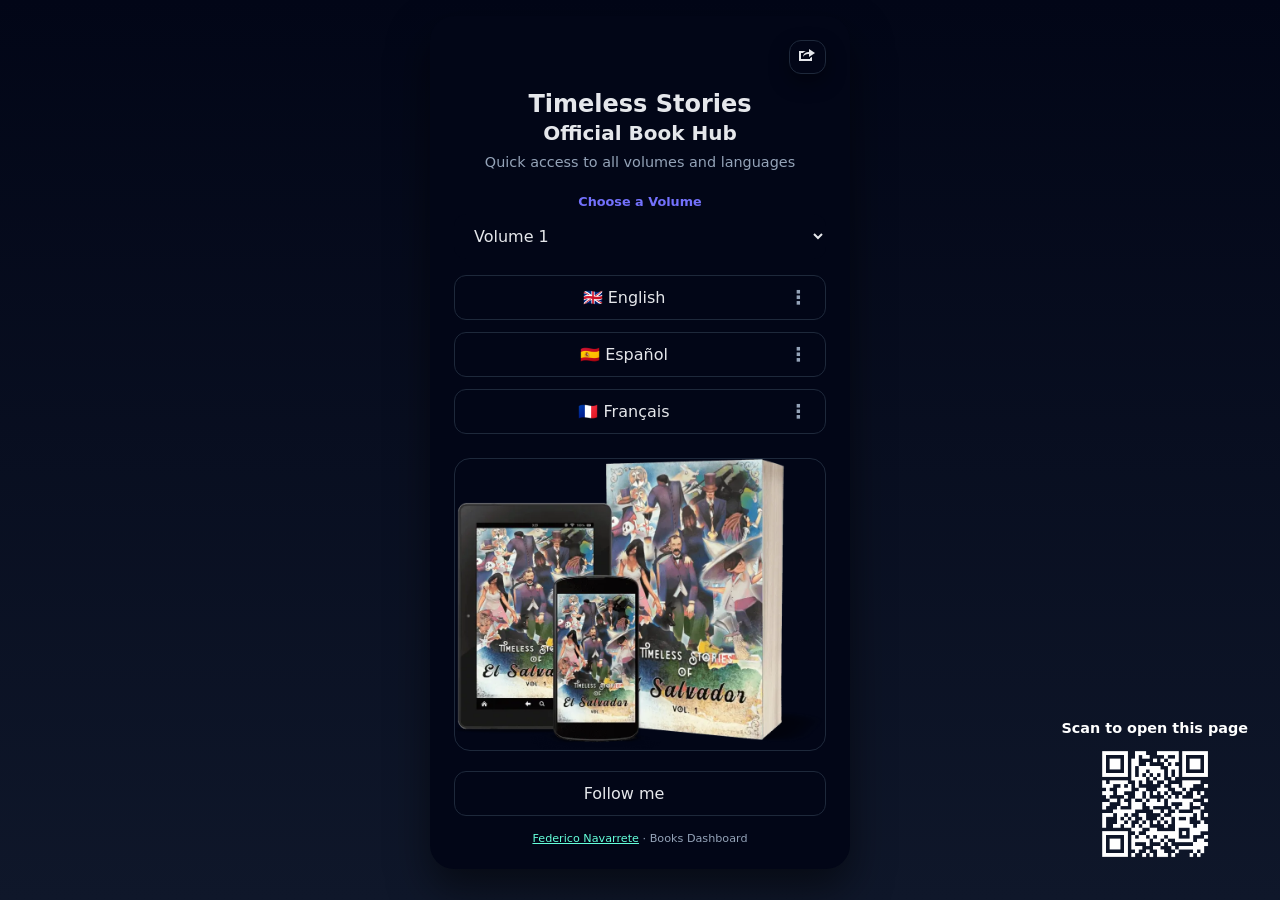
==== index.html @ bc7f650d "Better icons" ====
<!DOCTYPE html>
<html lang="en">

<head>
    <meta charset="UTF-8" />
    <meta name="viewport" content="width=device-width, initial-scale=1" />
    <title>Timeless Stories — Official Book Hub</title>
    <link rel="stylesheet" href="css/index.min.css">
    <!-- Meta Description -->
    <meta name="description"
        content="A series of books written by Federico Navarrete. They represent the largest collection of Salvadoran oral stories in English.">

    <!-- Favicon-->
    <meta name="keywords"
        content="timeless stories, el salvador, folklore, legends, fairytales, ciptio, black night, siguanaba, francis drake, children, lodz, poland, madrid, spain, españa, cadejo,Federico Navarrete,audible,kdp,amazon,audiobook,book,cuyancua,fiction,guirola,angel,family,history, prezi">

    <link rel="apple-touch-icon" sizes="180x180" href="img/favicons/apple-touch-icon.png">
    <link rel="icon" type="image/png" sizes="32x32" href="img/favicons/favicon-32x32.png">
    <link rel="icon" type="image/png" sizes="16x16" href="img/favicons/favicon-16x16.png">
    <link rel="manifest" href="site.webmanifest">

    <meta name="theme-color" content="#0f172a">

    <!-- Open Graph / Facebook -->
    <meta property="og:type" content="website">
    <meta property="og:url" content="https://books.federiconavarrete.com">
    <meta property="og:title" content="Timeless Stories — Official Book Hub">
    <meta property="og:description"
        content="A series of books written by Federico Navarrete. They represent the largest collection of Salvadoran oral stories in English.">
    <meta property="og:image" content="https://books.federiconavarrete.com/img/preview.jpg">
    <!-- Twitter -->
    <meta property="twitter:card" content="summary_large_image">
    <meta property="twitter:url" content="https://books.federiconavarrete.com">
    <meta property="twitter:title" content="Timeless Stories — Official Book Hub">
    <meta property="twitter:description"
        content="A series of books written by Federico Navarrete. They represent the largest collection of Salvadoran oral stories in English.">
    <meta property="twitter:image" content="https://books.federiconavarrete.com/img/preview.jpg">

    <link rel="stylesheet" href="css/icon-moon.min.css">
</head>

<body>
    <div class="app">
        <div class="row">
            <div class="col1">
                <button id="qrButton" class="share-fab" aria-label="Show QR Code">
                    <span class="icon-scan-helper"></span>
                </button>
            </div>
            <div class="col2">
                <button id="shareButton" class="share-fab" aria-label="Share link">
                    <span id="shareIcon"></span>
                </button>
            </div>
        </div>
        <h1 id="title"></h1>
        <p id="subtitle"></p>

        <label for="volumeSelect" id="selectLabel"></label>
        <select id="volumeSelect"></select>

        <div class="links" id="linksContainer"></div>

        <div class="preview">
            <img id="previewImage" alt="Book preview" />
        </div>

        <a href="https://amzn.to/3YXGR5W" target="_blank" class="link-btn link-qr" id="followMe"></a>

        <div class="footer"><a href="https://www.cognitoforms.com/FedericoNavarrete1/LetsGetInTouchTimelessStories"
                target="_blank">Federico Navarrete</a> · Books Dashboard</div>
    </div>

    <!-- QR Modal -->
    <div class="modal" id="qrModal">
        <div class="modal-content">
            <h2 id="qrTitle"></h2>
            <img id="qrImage" src="img/qr.png" loading="lazy" alt="QR Code" />
            <a href="#" class="link-btn" id="closeModal"></a>
        </div>
    </div>

    <div class="qr-floating" id="qrFloating">
        <p id="qrText"></p>
        <img id="qrFloatingImage" src="img/qr.png" loading="lazy" alt="QR Code" />
    </div>

    <script src="js/index.min.js"></script>

    <script type="application/ld+json">
			{
			  "@context": "https://schema.org/",
			  "@type": "WebSite",
			  "name": "Timeless Stories — Official Book Hub",
			  "url": "https://books.federiconavarrete.com",
			  "potentialAction": {
				"@type": "SearchAction",
				"target": "{search_term_string}",
				"query-input": "required name=search_term_string"
			  }
			}
    </script>

    <!-- Google tag (gtag.js) -->
    <script async src="https://www.googletagmanager.com/gtag/js?id=G-Y6F0CLJDS8"></script>
    <script>
        window.dataLayer = window.dataLayer || [];
        function gtag() { dataLayer.push(arguments); }
        gtag('js', new Date());

        gtag('config', 'G-Y6F0CLJDS8');
    </script>
</body>

</html>
---- css/index.min.css ----
:root{--bg:#0f172a;--card:#020617;--text:#e5e7eb;--muted:#94a3b8;--accent:#38bdf8}*{box-sizing:border-box;font-family:system-ui,-apple-system,BlinkMacSystemFont,"Segoe UI",Roboto,sans-serif}body{margin:0;background:linear-gradient(180deg,#020617,#0f172a);color:var(--text);min-height:100vh;display:flex;justify-content:center;align-items:flex-start;padding:1rem}.app{width:100%;max-width:420px;background:var(--card);border-radius:1.5rem;padding:1.5rem;box-shadow:0 20px 40px rgba(0,0,0,0.5)}h1{font-size:1.5rem;margin-bottom:.5rem}h1,#subtitle{text-align:center}p{font-size:.9rem;color:var(--muted);margin-top:0;margin-bottom:1.5rem}label{font-size:.8rem;color:var(--muted);display:block;margin-bottom:.3rem}select{width:100%;padding:.75rem 1rem;border-radius:.75rem;border:none;background:#020617;color:var(--text);font-size:1rem;margin-bottom:1rem}select:focus,select:focus-visible{outline:none;box-shadow:none}#selectLabel{font-weight:bolder;text-align:center;color:#7371fc}.links{display:flex;flex-direction:column;gap:.75rem;margin-bottom:1.5rem}.link-btn{display:block;text-decoration:none;padding:.75rem 1rem;border-radius:.75rem;background:#020617;color:var(--text);text-align:center;border:1px solid #1e293b;transition:all .15s ease}.link-qr{margin-top:.75rem}.link-btn:hover{border-color:var(--accent);color:var(--accent);transform:translateY(-1px)}.preview{margin-top:1rem;margin-bottom:1.25rem;border-radius:1rem;overflow:hidden;border:1px solid #1e293b}.preview img{width:100%;display:block}.footer{margin-top:1rem;font-size:.7rem;color:var(--muted);text-align:center}.modal{position:fixed;top:0;left:0;width:100%;height:100%;background:rgba(0,0,0,0.7);display:none;justify-content:center;align-items:center;z-index:1000}.modal-content{background:var(--card);border-radius:1rem;padding:1.5rem;width:90%;max-width:320px;text-align:center;box-shadow:0 20px 40px rgba(0,0,0,0.6)}.modal-content h2{font-size:1.1rem;margin-bottom:1rem}.modal-content img{width:100%;margin-bottom:1rem;border-radius:.75rem;background:#fff;padding:.5rem}.share-fab{background:var(--card);border:1px solid #1e293b;color:var(--text);border-radius:.75rem;padding:.4rem .6rem;font-size:1rem;cursor:pointer;box-shadow:0 8px 20px rgba(0,0,0,0.4)}.col1{height:100%}.col2{text-align:right}.row{display:grid;grid-template-columns:1fr 1fr;gap:1rem}.footer a:link{color:#64FFDA}.footer a:visited{color:#1DE9B6}.footer a:hover{color:#A7FFEB}.footer a:active{color:#00BFA5}.link-row{position:relative}.link-btn{padding-right:3rem}.share-mini{position:absolute;right:.75rem;top:50%;transform:translateY(-50%);background:transparent;border:none;color:var(--muted);font-size:1.2rem;cursor:pointer;font-weight:700}.share-mini:hover{color:var(--accent)}.toast{position:fixed;bottom:1.5rem;left:50%;transform:translateX(-50%);background:var(--card);border:1px solid #1e293b;padding:.5rem 1rem;border-radius:1rem;font-size:.8rem;opacity:0;transition:opacity .2s ease;z-index:2000}.toast.show{opacity:1}.qr-floating{position:fixed;bottom:1.5rem;right:1.5rem;padding:.5rem;border-radius:.75rem;display:none;z-index:1500;text-align:center}.qr-floating img{width:120px;height:120px}#qrFloatingImage{filter:invert(1)}#qrText{color:#fff;margin-bottom:.5rem;font-weight:700}
---- css/icon-moon.min.css ----
@font-face{font-family:'icomoon';src:url(fonts/icomoon.eot?d8bss9);src:url(fonts/icomoon.eot?d8bss9#iefix) format("embedded-opentype"),url(fonts/icomoon.ttf?d8bss9) format("truetype"),url(fonts/icomoon.woff?d8bss9) format("woff"),url(fonts/icomoon.svg?d8bss9#icomoon) format("svg");font-weight:400;font-style:normal;font-display:block}[class^="icon-"],[class*=" icon-"]{font-family:'icomoon'!important;speak:never;font-style:normal;font-weight:400;font-variant:normal;text-transform:none;line-height:1;-webkit-font-smoothing:antialiased;-moz-osx-font-smoothing:grayscale}.icon-scan-helper:before{content:"\e901"}.icon-share-ios:before{content:"\e900"}.icon-share:before{content:"\ea7d"}.icon-share-android:before{content:"\ea82"}
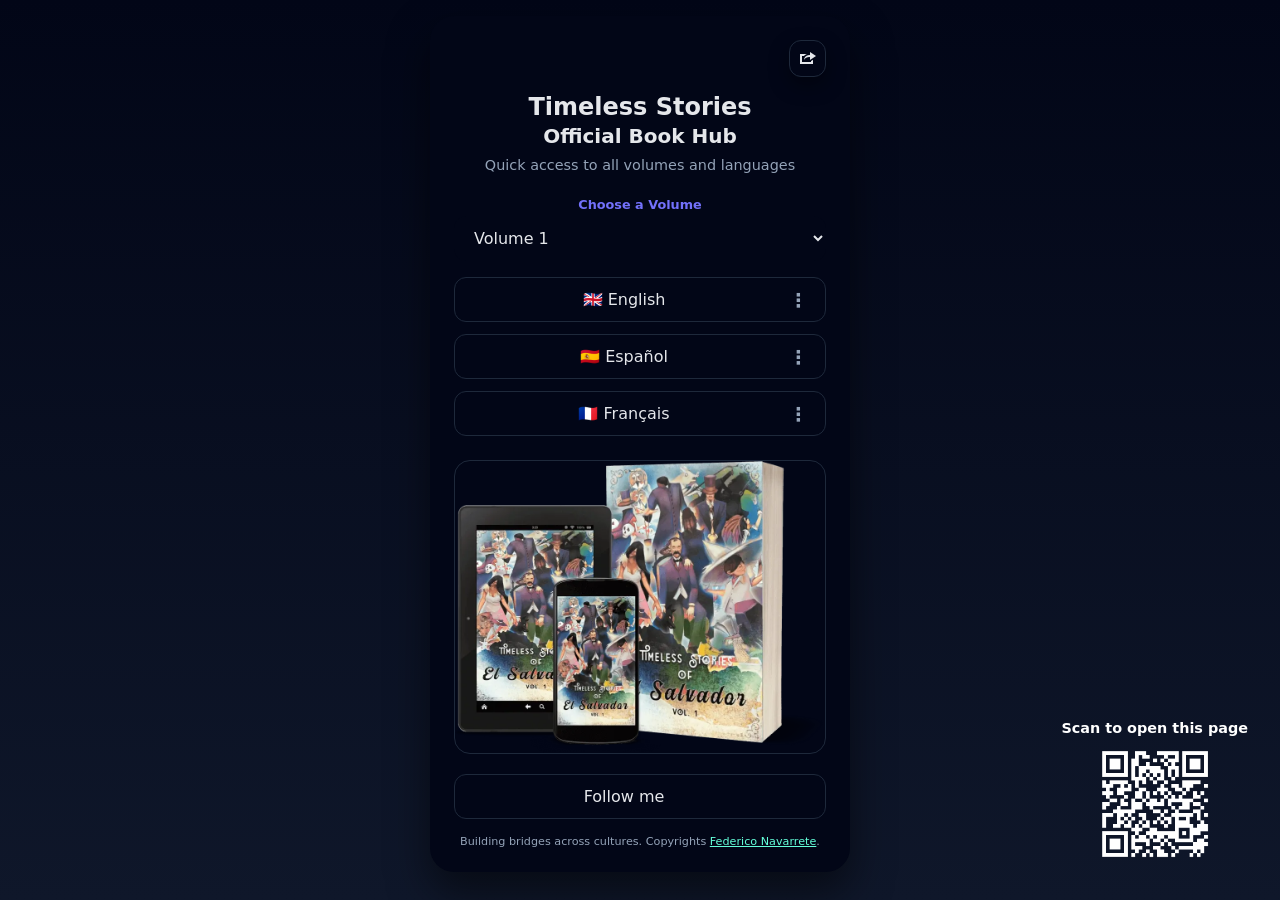
==== commit 1968a7a6: "Minor corrections" ====
--- a/index.html
+++ b/index.html
@@ -67,8 +67,10 @@
 
         <a href="https://amzn.to/3YXGR5W" target="_blank" class="link-btn link-qr" id="followMe"></a>
 
-        <div class="footer"><a href="https://www.cognitoforms.com/FedericoNavarrete1/LetsGetInTouchTimelessStories"
-                target="_blank">Federico Navarrete</a> · Books Dashboard</div>
+        <div class="footer">
+            <span><span id="sBridges"></span> Copyrights <a href="https://www.cognitoforms.com/FedericoNavarrete1/LetsGetInTouchTimelessStories"
+                target="_blank">Federico Navarrete</a>.</span>
+        </div>
     </div>
 
     <!-- QR Modal -->
--- a/css/index.min.css
+++ b/css/index.min.css
@@ -1 +1 @@
-:root{--bg:#0f172a;--card:#020617;--text:#e5e7eb;--muted:#94a3b8;--accent:#38bdf8}*{box-sizing:border-box;font-family:system-ui,-apple-system,BlinkMacSystemFont,"Segoe UI",Roboto,sans-serif}body{margin:0;background:linear-gradient(180deg,#020617,#0f172a);color:var(--text);min-height:100vh;display:flex;justify-content:center;align-items:flex-start;padding:1rem}.app{width:100%;max-width:420px;background:var(--card);border-radius:1.5rem;padding:1.5rem;box-shadow:0 20px 40px rgba(0,0,0,0.5)}h1{font-size:1.5rem;margin-bottom:.5rem}h1,#subtitle{text-align:center}p{font-size:.9rem;color:var(--muted);margin-top:0;margin-bottom:1.5rem}label{font-size:.8rem;color:var(--muted);display:block;margin-bottom:.3rem}select{width:100%;padding:.75rem 1rem;border-radius:.75rem;border:none;background:#020617;color:var(--text);font-size:1rem;margin-bottom:1rem}select:focus,select:focus-visible{outline:none;box-shadow:none}#selectLabel{font-weight:bolder;text-align:center;color:#7371fc}.links{display:flex;flex-direction:column;gap:.75rem;margin-bottom:1.5rem}.link-btn{display:block;text-decoration:none;padding:.75rem 1rem;border-radius:.75rem;background:#020617;color:var(--text);text-align:center;border:1px solid #1e293b;transition:all .15s ease}.link-qr{margin-top:.75rem}.link-btn:hover{border-color:var(--accent);color:var(--accent);transform:translateY(-1px)}.preview{margin-top:1rem;margin-bottom:1.25rem;border-radius:1rem;overflow:hidden;border:1px solid #1e293b}.preview img{width:100%;display:block}.footer{margin-top:1rem;font-size:.7rem;color:var(--muted);text-align:center}.modal{position:fixed;top:0;left:0;width:100%;height:100%;background:rgba(0,0,0,0.7);display:none;justify-content:center;align-items:center;z-index:1000}.modal-content{background:var(--card);border-radius:1rem;padding:1.5rem;width:90%;max-width:320px;text-align:center;box-shadow:0 20px 40px rgba(0,0,0,0.6)}.modal-content h2{font-size:1.1rem;margin-bottom:1rem}.modal-content img{width:100%;margin-bottom:1rem;border-radius:.75rem;background:#fff;padding:.5rem}.share-fab{background:var(--card);border:1px solid #1e293b;color:var(--text);border-radius:.75rem;padding:.4rem .6rem;font-size:1rem;cursor:pointer;box-shadow:0 8px 20px rgba(0,0,0,0.4)}.col1{height:100%}.col2{text-align:right}.row{display:grid;grid-template-columns:1fr 1fr;gap:1rem}.footer a:link{color:#64FFDA}.footer a:visited{color:#1DE9B6}.footer a:hover{color:#A7FFEB}.footer a:active{color:#00BFA5}.link-row{position:relative}.link-btn{padding-right:3rem}.share-mini{position:absolute;right:.75rem;top:50%;transform:translateY(-50%);background:transparent;border:none;color:var(--muted);font-size:1.2rem;cursor:pointer;font-weight:700}.share-mini:hover{color:var(--accent)}.toast{position:fixed;bottom:1.5rem;left:50%;transform:translateX(-50%);background:var(--card);border:1px solid #1e293b;padding:.5rem 1rem;border-radius:1rem;font-size:.8rem;opacity:0;transition:opacity .2s ease;z-index:2000}.toast.show{opacity:1}.qr-floating{position:fixed;bottom:1.5rem;right:1.5rem;padding:.5rem;border-radius:.75rem;display:none;z-index:1500;text-align:center}.qr-floating img{width:120px;height:120px}#qrFloatingImage{filter:invert(1)}#qrText{color:#fff;margin-bottom:.5rem;font-weight:700}+:root{--bg:#0f172a;--card:#020617;--text:#e5e7eb;--muted:#94a3b8;--accent:#38bdf8}*{box-sizing:border-box;font-family:system-ui,-apple-system,BlinkMacSystemFont,"Segoe UI",Roboto,sans-serif}body{margin:0;background:linear-gradient(180deg,#020617,#0f172a);color:var(--text);min-height:100vh;display:flex;justify-content:center;align-items:flex-start;padding:1rem}.app{width:100%;max-width:420px;background:var(--card);border-radius:1.5rem;padding:1.5rem;box-shadow:0 20px 40px rgba(0,0,0,0.5)}h1{font-size:1.5rem;margin-bottom:.5rem}h1,#subtitle{text-align:center}p{font-size:.9rem;color:var(--muted);margin-top:0;margin-bottom:1.5rem}label{font-size:.8rem;color:var(--muted);display:block;margin-bottom:.3rem}select{width:100%;padding:.75rem 1rem;border-radius:.75rem;border:none;background:#020617;color:var(--text);font-size:1rem;margin-bottom:1rem}select:focus,select:focus-visible{outline:none;box-shadow:none}#selectLabel{font-weight:bolder;text-align:center;color:#7371fc}.links{display:flex;flex-direction:column;gap:.75rem;margin-bottom:1.5rem}.link-btn{display:block;text-decoration:none;padding:.75rem 1rem;border-radius:.75rem;background:#020617;color:var(--text);text-align:center;border:1px solid #1e293b;transition:all .15s ease}.link-qr{margin-top:.75rem}.link-btn:hover{border-color:var(--accent);color:var(--accent);transform:translateY(-1px)}.preview{margin-top:1rem;margin-bottom:1.25rem;border-radius:1rem;overflow:hidden;border:1px solid #1e293b}.preview img{width:100%;display:block}.footer{margin-top:1rem;font-size:.7rem;color:var(--muted);text-align:center}.modal{position:fixed;top:0;left:0;width:100%;height:100%;background:rgba(0,0,0,0.7);display:none;justify-content:center;align-items:center;z-index:1000}.modal-content{background:var(--card);border-radius:1rem;padding:1.5rem;width:90%;max-width:320px;text-align:center;box-shadow:0 20px 40px rgba(0,0,0,0.6)}.modal-content h2{font-size:1.1rem;margin-bottom:1rem}.modal-content img{width:100%;margin-bottom:1rem;border-radius:.75rem;background:#fff;padding:.5rem}.share-fab{background:var(--card);border:1px solid #1e293b;color:var(--text);border-radius:.75rem;padding:.4rem .6rem;font-size:1rem;cursor:pointer;display:inline-flex;align-items:center;justify-content:center;width:36.52px;height:36.52px;box-shadow:0 8px 20px rgba(0,0,0,0.4)}.col1{height:100%}.col2{text-align:right}.row{display:grid;grid-template-columns:1fr 1fr;gap:1rem}.footer a:link{color:#64FFDA}.footer a:visited{color:#1DE9B6}.footer a:hover{color:#A7FFEB}.footer a:active{color:#00BFA5}.link-row{position:relative}.link-btn{padding-right:3rem}.share-mini{position:absolute;right:.75rem;top:50%;transform:translateY(-50%);background:transparent;border:none;color:var(--muted);font-size:1.2rem;cursor:pointer;font-weight:700}.share-mini:hover{color:var(--accent)}.toast{position:fixed;bottom:1.5rem;left:50%;transform:translateX(-50%);background:var(--card);border:1px solid #1e293b;padding:.5rem 1rem;border-radius:1rem;font-size:.8rem;opacity:0;transition:opacity .2s ease;z-index:2000}.toast.show{opacity:1}.qr-floating{position:fixed;bottom:1.5rem;right:1.5rem;padding:.5rem;border-radius:.75rem;display:none;z-index:1500;text-align:center}.qr-floating img{width:120px;height:120px}#qrFloatingImage{filter:invert(1)}#qrText{color:#fff;margin-bottom:.5rem;font-weight:700}
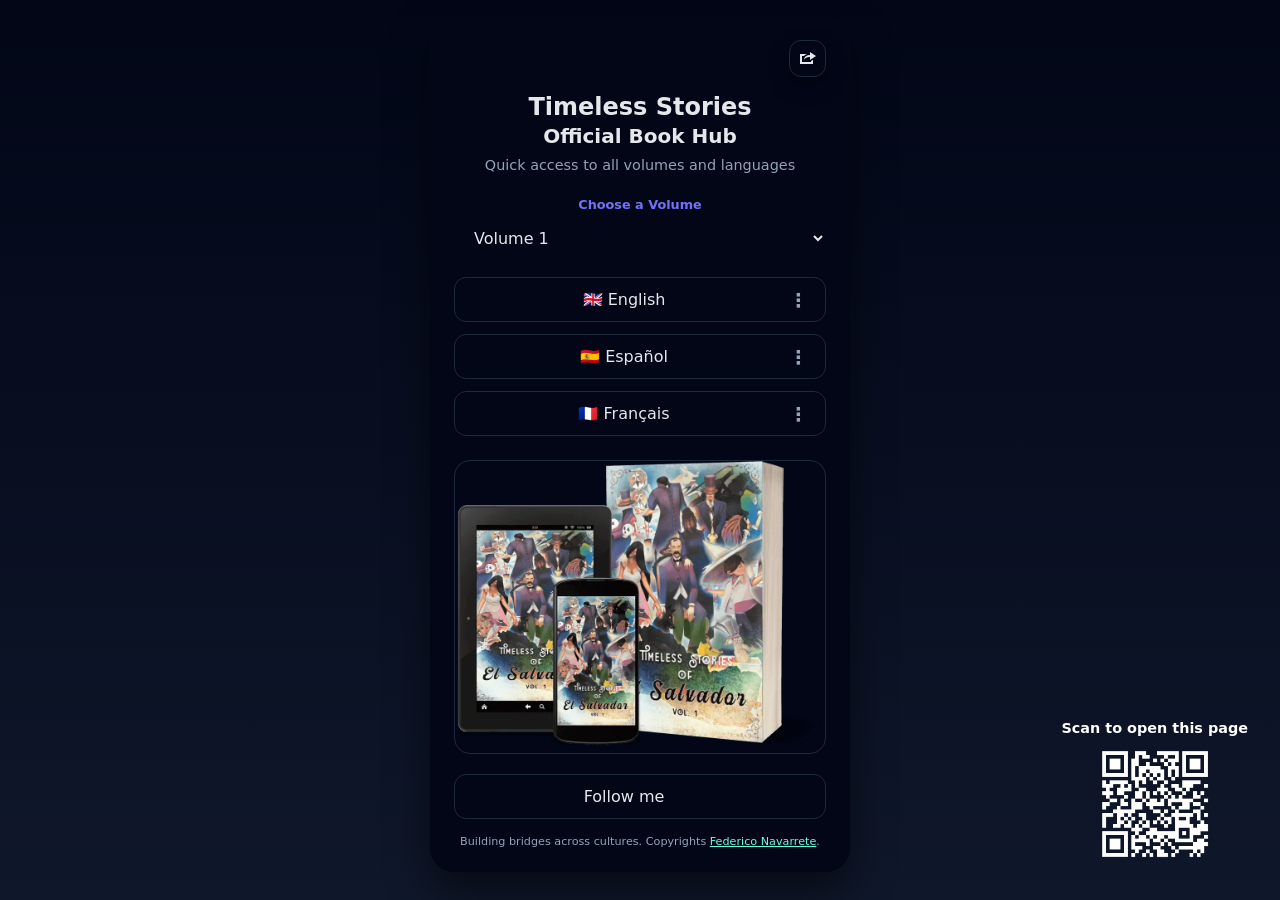
==== commit 306a4971: "Built got stucked" ====
--- a/index.html
+++ b/index.html
@@ -68,8 +68,7 @@
         <a href="https://amzn.to/3YXGR5W" target="_blank" class="link-btn link-qr" id="followMe"></a>
 
         <div class="footer">
-            <span><span id="sBridges"></span> Copyrights <a href="https://www.cognitoforms.com/FedericoNavarrete1/LetsGetInTouchTimelessStories"
-                target="_blank">Federico Navarrete</a>.</span>
+            <span id="sBridges"></span>&nbsp;<span>Copyrights <a href="https://www.cognitoforms.com/FedericoNavarrete1/LetsGetInTouchTimelessStories" target="_blank">Federico Navarrete</a>.</span>
         </div>
     </div>
 
--- a/css/icon-moon.min.css
+++ b/css/icon-moon.min.css
@@ -1 +1 @@
-@font-face{font-family:'icomoon';src:url(fonts/icomoon.eot?d8bss9);src:url(fonts/icomoon.eot?d8bss9#iefix) format("embedded-opentype"),url(fonts/icomoon.ttf?d8bss9) format("truetype"),url(fonts/icomoon.woff?d8bss9) format("woff"),url(fonts/icomoon.svg?d8bss9#icomoon) format("svg");font-weight:400;font-style:normal;font-display:block}[class^="icon-"],[class*=" icon-"]{font-family:'icomoon'!important;speak:never;font-style:normal;font-weight:400;font-variant:normal;text-transform:none;line-height:1;-webkit-font-smoothing:antialiased;-moz-osx-font-smoothing:grayscale}.icon-scan-helper:before{content:"\e901"}.icon-share-ios:before{content:"\e900"}.icon-share:before{content:"\ea7d"}.icon-share-android:before{content:"\ea82"}+@font-face{font-family:'icomoon';src:url(fonts/icomoon.eot?iw60v4);src:url(fonts/icomoon.eot?iw60v4#iefix) format("embedded-opentype"),url(fonts/icomoon.ttf?iw60v4) format("truetype"),url(fonts/icomoon.woff?iw60v4) format("woff"),url(fonts/icomoon.svg?iw60v4#icomoon) format("svg");font-weight:400;font-style:normal;font-display:block}[class^="icon-"],[class*=" icon-"]{font-family:'icomoon'!important;speak:never;font-style:normal;font-weight:400;font-variant:normal;text-transform:none;line-height:1;-webkit-font-smoothing:antialiased;-moz-osx-font-smoothing:grayscale}.icon-share-ios:before{content:"\e900"}.icon-scan-helper:before{content:"\e901"}.icon-share:before{content:"\ea7d"}.icon-share-android:before{content:"\ea82"}
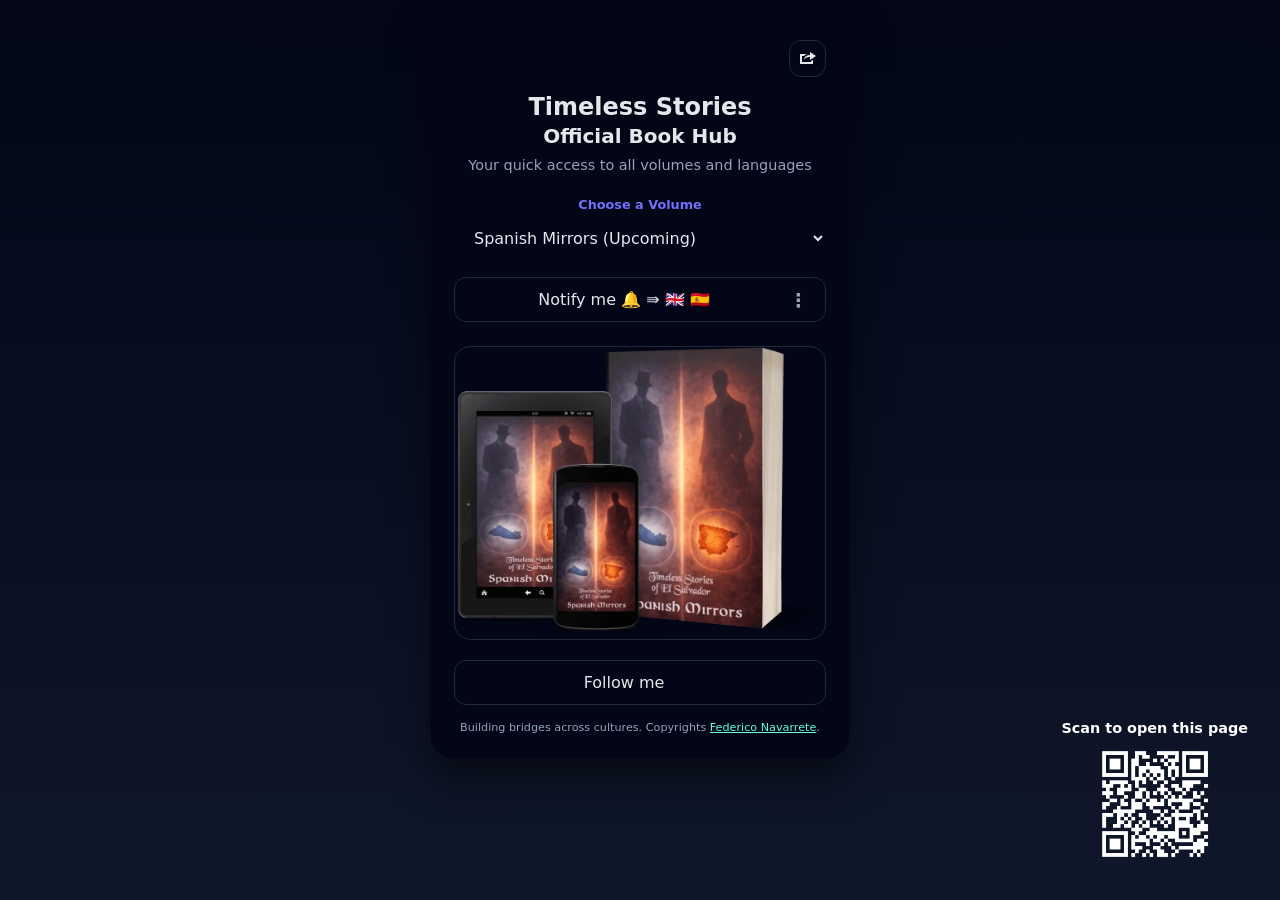
==== commit 741da444: "Better code optimization" ====
--- a/index.html
+++ b/index.html
@@ -8,7 +8,7 @@
     <link rel="stylesheet" href="css/index.min.css">
     <!-- Meta Description -->
     <meta name="description"
-        content="A series of books written by Federico Navarrete. They represent the largest collection of Salvadoran oral stories in English.">
+        content="A series of books written by Federico Navarrete. They represent the largest collection of Salvadoran and Spanish oral stories in English.">
 
     <!-- Favicon-->
     <meta name="keywords"
@@ -26,14 +26,14 @@
     <meta property="og:url" content="https://books.federiconavarrete.com">
     <meta property="og:title" content="Timeless Stories — Official Book Hub">
     <meta property="og:description"
-        content="A series of books written by Federico Navarrete. They represent the largest collection of Salvadoran oral stories in English.">
+        content="A series of books written by Federico Navarrete. They represent the largest collection of Salvadoran and Spanish oral stories in English.">
     <meta property="og:image" content="https://books.federiconavarrete.com/img/preview.jpg">
     <!-- Twitter -->
     <meta property="twitter:card" content="summary_large_image">
     <meta property="twitter:url" content="https://books.federiconavarrete.com">
     <meta property="twitter:title" content="Timeless Stories — Official Book Hub">
     <meta property="twitter:description"
-        content="A series of books written by Federico Navarrete. They represent the largest collection of Salvadoran oral stories in English.">
+        content="A series of books written by Federico Navarrete. They represent the largest collection of Salvadoran and Spanish oral stories in English.">
     <meta property="twitter:image" content="https://books.federiconavarrete.com/img/preview.jpg">
 
     <link rel="stylesheet" href="css/icon-moon.min.css">
@@ -101,16 +101,6 @@
 			  }
 			}
     </script>
-
-    <!-- Google tag (gtag.js) -->
-    <script async src="https://www.googletagmanager.com/gtag/js?id=G-Y6F0CLJDS8"></script>
-    <script>
-        window.dataLayer = window.dataLayer || [];
-        function gtag() { dataLayer.push(arguments); }
-        gtag('js', new Date());
-
-        gtag('config', 'G-Y6F0CLJDS8');
-    </script>
 </body>
 
 </html>
--- a/css/index.min.css
+++ b/css/index.min.css
@@ -1 +1 @@
-:root{--bg:#0f172a;--card:#020617;--text:#e5e7eb;--muted:#94a3b8;--accent:#38bdf8}*{box-sizing:border-box;font-family:system-ui,-apple-system,BlinkMacSystemFont,"Segoe UI",Roboto,sans-serif}body{margin:0;background:linear-gradient(180deg,#020617,#0f172a);color:var(--text);min-height:100vh;display:flex;justify-content:center;align-items:flex-start;padding:1rem}.app{width:100%;max-width:420px;background:var(--card);border-radius:1.5rem;padding:1.5rem;box-shadow:0 20px 40px rgba(0,0,0,0.5)}h1{font-size:1.5rem;margin-bottom:.5rem}h1,#subtitle{text-align:center}p{font-size:.9rem;color:var(--muted);margin-top:0;margin-bottom:1.5rem}label{font-size:.8rem;color:var(--muted);display:block;margin-bottom:.3rem}select{width:100%;padding:.75rem 1rem;border-radius:.75rem;border:none;background:#020617;color:var(--text);font-size:1rem;margin-bottom:1rem}select:focus,select:focus-visible{outline:none;box-shadow:none}#selectLabel{font-weight:bolder;text-align:center;color:#7371fc}.links{display:flex;flex-direction:column;gap:.75rem;margin-bottom:1.5rem}.link-btn{display:block;text-decoration:none;padding:.75rem 1rem;border-radius:.75rem;background:#020617;color:var(--text);text-align:center;border:1px solid #1e293b;transition:all .15s ease}.link-qr{margin-top:.75rem}.link-btn:hover{border-color:var(--accent);color:var(--accent);transform:translateY(-1px)}.preview{margin-top:1rem;margin-bottom:1.25rem;border-radius:1rem;overflow:hidden;border:1px solid #1e293b}.preview img{width:100%;display:block}.footer{margin-top:1rem;font-size:.7rem;color:var(--muted);text-align:center}.modal{position:fixed;top:0;left:0;width:100%;height:100%;background:rgba(0,0,0,0.7);display:none;justify-content:center;align-items:center;z-index:1000}.modal-content{background:var(--card);border-radius:1rem;padding:1.5rem;width:90%;max-width:320px;text-align:center;box-shadow:0 20px 40px rgba(0,0,0,0.6)}.modal-content h2{font-size:1.1rem;margin-bottom:1rem}.modal-content img{width:100%;margin-bottom:1rem;border-radius:.75rem;background:#fff;padding:.5rem}.share-fab{background:var(--card);border:1px solid #1e293b;color:var(--text);border-radius:.75rem;padding:.4rem .6rem;font-size:1rem;cursor:pointer;display:inline-flex;align-items:center;justify-content:center;width:36.52px;height:36.52px;box-shadow:0 8px 20px rgba(0,0,0,0.4)}.col1{height:100%}.col2{text-align:right}.row{display:grid;grid-template-columns:1fr 1fr;gap:1rem}.footer a:link{color:#64FFDA}.footer a:visited{color:#1DE9B6}.footer a:hover{color:#A7FFEB}.footer a:active{color:#00BFA5}.link-row{position:relative}.link-btn{padding-right:3rem}.share-mini{position:absolute;right:.75rem;top:50%;transform:translateY(-50%);background:transparent;border:none;color:var(--muted);font-size:1.2rem;cursor:pointer;font-weight:700}.share-mini:hover{color:var(--accent)}.toast{position:fixed;bottom:1.5rem;left:50%;transform:translateX(-50%);background:var(--card);border:1px solid #1e293b;padding:.5rem 1rem;border-radius:1rem;font-size:.8rem;opacity:0;transition:opacity .2s ease;z-index:2000}.toast.show{opacity:1}.qr-floating{position:fixed;bottom:1.5rem;right:1.5rem;padding:.5rem;border-radius:.75rem;display:none;z-index:1500;text-align:center}.qr-floating img{width:120px;height:120px}#qrFloatingImage{filter:invert(1)}#qrText{color:#fff;margin-bottom:.5rem;font-weight:700}+label,p{color:var(--muted)}.links,body{display:flex}#selectLabel,#subtitle,.footer,.link-btn,.modal-content,h1{text-align:center}.app,.modal,.preview img,select{width:100%}.link-btn:hover,.share-mini:hover{color:var(--accent)}#qrText,h1{margin-bottom:.5rem}:root{--bg:#0f172a;--card:#020617;--text:#e5e7eb;--muted:#94a3b8;--accent:#38bdf8}*{box-sizing:border-box;font-family:system-ui,-apple-system,BlinkMacSystemFont,"Segoe UI",Roboto,sans-serif}body{margin:0;background:linear-gradient(180deg,#020617,#0f172a);color:var(--text);min-height:100vh;min-height:100svh;justify-content:center;align-items:flex-start;padding:1rem}.app{max-width:420px;background:var(--card);border-radius:1.5rem;padding:1.5rem;box-shadow:0 20px 40px rgba(0,0,0,.5)}h1{font-size:1.5rem}.links,p{margin-bottom:1.5rem}p{font-size:.9rem;margin-top:0}label{font-size:.8rem;display:block;margin-bottom:.3rem}.link-btn,select{padding:.75rem 1rem;background:#020617;color:var(--text)}select{border-radius:.75rem;border:none;font-size:1rem;margin-bottom:1rem}select:focus,select:focus-visible{outline:0;box-shadow:none}#selectLabel{font-weight:bolder;color:#7371fc}.links{flex-direction:column;gap:.75rem}.link-btn{display:block;text-decoration:none;border-radius:.75rem;border:1px solid #1e293b;transition:.15s}.link-qr{margin-top:.75rem}.link-btn:hover{border-color:var(--accent);transform:translateY(-1px)}.preview{margin-top:1rem;margin-bottom:1.25rem;border-radius:1rem;overflow:hidden;border:1px solid #1e293b}.preview img{display:block}.footer{margin-top:1rem;font-size:.7rem;color:var(--muted)}.modal{position:fixed;top:0;left:0;height:100%;background:rgba(0,0,0,.7);display:none;justify-content:center;align-items:center;z-index:1000}#qrButton,.share-fab{display:inline-flex}.modal-content{background:var(--card);border-radius:1rem;padding:1.5rem;width:90%;max-width:320px;box-shadow:0 20px 40px rgba(0,0,0,.6)}.modal-content h2{font-size:1.1rem;margin-bottom:1rem}.modal-content img{width:100%;margin-bottom:1rem;border-radius:.75rem;background:#fff;padding:.5rem}.share-fab{background:var(--card);border:1px solid #1e293b;color:var(--text);border-radius:.75rem;padding:.4rem .6rem;font-size:1rem;cursor:pointer;align-items:center;justify-content:center;width:36.52px;height:36.52px;box-shadow:0 8px 20px rgba(0,0,0,.4)}.col1{height:100%}.col2{text-align:right}.row{display:grid;grid-template-columns:1fr 1fr;gap:1rem}#qrFloating,.qr-floating{display:none}.footer a:link{color:#64ffda}.footer a:visited{color:#1de9b6}.footer a:hover{color:#a7ffeb}.footer a:active{color:#00bfa5}.link-row{position:relative}.link-btn{padding-right:3rem}.share-mini{position:absolute;right:.75rem;top:50%;transform:translateY(-50%);background:0 0;border:none;color:var(--muted);font-size:1.2rem;cursor:pointer;font-weight:700}.qr-floating,.toast{position:fixed;bottom:1.5rem}.toast{left:50%;transform:translateX(-50%);background:var(--card);border:1px solid #1e293b;padding:.5rem 1rem;border-radius:1rem;font-size:.8rem;opacity:0;transition:opacity .2s;z-index:2000}.toast.show{opacity:1}.qr-floating{right:1.5rem;padding:.5rem;border-radius:.75rem;z-index:1500;text-align:center}.qr-floating img{width:120px;height:120px}#qrFloatingImage{filter:invert(1)}#qrText{color:#fff;font-weight:700}@media (min-width:768px) and (orientation:landscape){#qrFloating{display:block}#qrButton{display:none}}.search-box{width:100%;padding:.6rem .8rem;margin-bottom:.4rem;border-radius:.8rem;border:1px solid #2a2a2a;background:rgba(255,255,255,.03);color:#fff;font-size:.9rem}.search-box::placeholder{color:rgba(255,255,255,.5)}
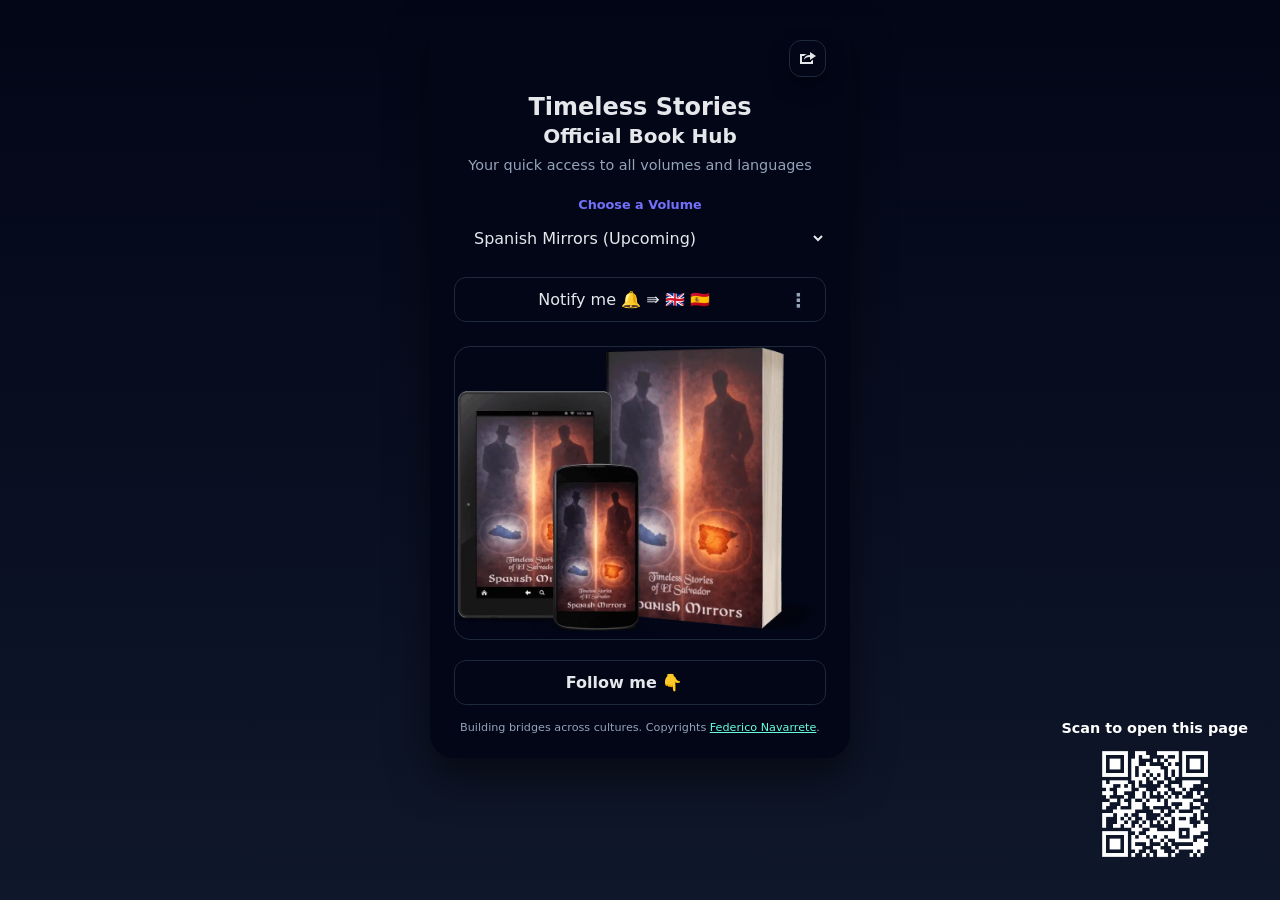
==== commit 6d6ff770: "Minor UI changes" ====
--- a/index.html
+++ b/index.html
@@ -65,7 +65,7 @@
             <img id="previewImage" alt="Book preview" />
         </div>
 
-        <a href="https://amzn.to/3YXGR5W" target="_blank" class="link-btn link-qr" id="followMe"></a>
+        <a href="https://amzn.to/3YXGR5W" target="_blank" class="link-btn link-qr txt-bold" id="followMe"></a>
 
         <div class="footer">
             <span id="sBridges"></span>&nbsp;<span>Copyrights <a href="https://www.cognitoforms.com/FedericoNavarrete1/LetsGetInTouchTimelessStories" target="_blank">Federico Navarrete</a>.</span>
--- a/css/index.min.css
+++ b/css/index.min.css
@@ -1 +1 @@
-label,p{color:var(--muted)}.links,body{display:flex}#selectLabel,#subtitle,.footer,.link-btn,.modal-content,h1{text-align:center}.app,.modal,.preview img,select{width:100%}.link-btn:hover,.share-mini:hover{color:var(--accent)}#qrText,h1{margin-bottom:.5rem}:root{--bg:#0f172a;--card:#020617;--text:#e5e7eb;--muted:#94a3b8;--accent:#38bdf8}*{box-sizing:border-box;font-family:system-ui,-apple-system,BlinkMacSystemFont,"Segoe UI",Roboto,sans-serif}body{margin:0;background:linear-gradient(180deg,#020617,#0f172a);color:var(--text);min-height:100vh;min-height:100svh;justify-content:center;align-items:flex-start;padding:1rem}.app{max-width:420px;background:var(--card);border-radius:1.5rem;padding:1.5rem;box-shadow:0 20px 40px rgba(0,0,0,.5)}h1{font-size:1.5rem}.links,p{margin-bottom:1.5rem}p{font-size:.9rem;margin-top:0}label{font-size:.8rem;display:block;margin-bottom:.3rem}.link-btn,select{padding:.75rem 1rem;background:#020617;color:var(--text)}select{border-radius:.75rem;border:none;font-size:1rem;margin-bottom:1rem}select:focus,select:focus-visible{outline:0;box-shadow:none}#selectLabel{font-weight:bolder;color:#7371fc}.links{flex-direction:column;gap:.75rem}.link-btn{display:block;text-decoration:none;border-radius:.75rem;border:1px solid #1e293b;transition:.15s}.link-qr{margin-top:.75rem}.link-btn:hover{border-color:var(--accent);transform:translateY(-1px)}.preview{margin-top:1rem;margin-bottom:1.25rem;border-radius:1rem;overflow:hidden;border:1px solid #1e293b}.preview img{display:block}.footer{margin-top:1rem;font-size:.7rem;color:var(--muted)}.modal{position:fixed;top:0;left:0;height:100%;background:rgba(0,0,0,.7);display:none;justify-content:center;align-items:center;z-index:1000}#qrButton,.share-fab{display:inline-flex}.modal-content{background:var(--card);border-radius:1rem;padding:1.5rem;width:90%;max-width:320px;box-shadow:0 20px 40px rgba(0,0,0,.6)}.modal-content h2{font-size:1.1rem;margin-bottom:1rem}.modal-content img{width:100%;margin-bottom:1rem;border-radius:.75rem;background:#fff;padding:.5rem}.share-fab{background:var(--card);border:1px solid #1e293b;color:var(--text);border-radius:.75rem;padding:.4rem .6rem;font-size:1rem;cursor:pointer;align-items:center;justify-content:center;width:36.52px;height:36.52px;box-shadow:0 8px 20px rgba(0,0,0,.4)}.col1{height:100%}.col2{text-align:right}.row{display:grid;grid-template-columns:1fr 1fr;gap:1rem}#qrFloating,.qr-floating{display:none}.footer a:link{color:#64ffda}.footer a:visited{color:#1de9b6}.footer a:hover{color:#a7ffeb}.footer a:active{color:#00bfa5}.link-row{position:relative}.link-btn{padding-right:3rem}.share-mini{position:absolute;right:.75rem;top:50%;transform:translateY(-50%);background:0 0;border:none;color:var(--muted);font-size:1.2rem;cursor:pointer;font-weight:700}.qr-floating,.toast{position:fixed;bottom:1.5rem}.toast{left:50%;transform:translateX(-50%);background:var(--card);border:1px solid #1e293b;padding:.5rem 1rem;border-radius:1rem;font-size:.8rem;opacity:0;transition:opacity .2s;z-index:2000}.toast.show{opacity:1}.qr-floating{right:1.5rem;padding:.5rem;border-radius:.75rem;z-index:1500;text-align:center}.qr-floating img{width:120px;height:120px}#qrFloatingImage{filter:invert(1)}#qrText{color:#fff;font-weight:700}@media (min-width:768px) and (orientation:landscape){#qrFloating{display:block}#qrButton{display:none}}.search-box{width:100%;padding:.6rem .8rem;margin-bottom:.4rem;border-radius:.8rem;border:1px solid #2a2a2a;background:rgba(255,255,255,.03);color:#fff;font-size:.9rem}.search-box::placeholder{color:rgba(255,255,255,.5)}+label,p{color:var(--muted)}.links,body{display:flex}#selectLabel,#subtitle,.footer,.link-btn,.modal-content,h1{text-align:center}.app,.modal,.preview img,select{width:100%}.link-btn:hover,.share-mini:hover{color:var(--accent)}#qrText,h1{margin-bottom:.5rem}:root{--bg:#0f172a;--card:#020617;--text:#e5e7eb;--muted:#94a3b8;--accent:#38bdf8}*{box-sizing:border-box;font-family:system-ui,-apple-system,BlinkMacSystemFont,"Segoe UI",Roboto,sans-serif}body{margin:0;background:linear-gradient(180deg,#020617,#0f172a);color:var(--text);min-height:100vh;min-height:100svh;justify-content:center;align-items:flex-start;padding:1rem}.app{max-width:420px;background:var(--card);border-radius:1.5rem;padding:1.5rem;box-shadow:0 20px 40px rgba(0,0,0,.5)}h1{font-size:1.5rem}.links,p{margin-bottom:1.5rem}p{font-size:.9rem;margin-top:0}label{font-size:.8rem;display:block;margin-bottom:.3rem}.link-btn,select{padding:.75rem 1rem;background:#020617;color:var(--text)}select{border-radius:.75rem;border:none;font-size:1rem;margin-bottom:1rem}select:focus,select:focus-visible{outline:0;box-shadow:none}#selectLabel{font-weight:bolder;color:#7371fc}#qrText,.share-mini,.txt-bold{font-weight:700}.links{flex-direction:column;gap:.75rem}.link-btn{display:block;text-decoration:none;border-radius:.75rem;border:1px solid #1e293b;transition:.15s}.link-qr{margin-top:.75rem}.link-btn:hover{border-color:var(--accent);transform:translateY(-1px)}.preview{margin-top:1rem;margin-bottom:1.25rem;border-radius:1rem;overflow:hidden;border:1px solid #1e293b}.preview img{display:block}.footer{margin-top:1rem;font-size:.7rem;color:var(--muted)}.modal{position:fixed;top:0;left:0;height:100%;background:rgba(0,0,0,.7);display:none;justify-content:center;align-items:center;z-index:1000}#qrButton,.share-fab{display:inline-flex}.modal-content{background:var(--card);border-radius:1rem;padding:1.5rem;width:90%;max-width:320px;box-shadow:0 20px 40px rgba(0,0,0,.6)}.modal-content h2{font-size:1.1rem;margin-bottom:1rem}.modal-content img{width:100%;margin-bottom:1rem;border-radius:.75rem;background:#fff;padding:.5rem}.share-fab{background:var(--card);border:1px solid #1e293b;color:var(--text);border-radius:.75rem;padding:.4rem .6rem;font-size:1rem;cursor:pointer;align-items:center;justify-content:center;width:36.52px;height:36.52px;box-shadow:0 8px 20px rgba(0,0,0,.4)}.col1{height:100%}.col2{text-align:right}.row{display:grid;grid-template-columns:1fr 1fr;gap:1rem}#qrFloating,.qr-floating{display:none}.footer a:link{color:#64ffda}.footer a:visited{color:#1de9b6}.footer a:hover{color:#a7ffeb}.footer a:active{color:#00bfa5}.link-row{position:relative}.link-btn{padding-right:3rem}.share-mini{position:absolute;right:.75rem;top:50%;transform:translateY(-50%);background:0 0;border:none;color:var(--muted);font-size:1.2rem;cursor:pointer}.qr-floating,.toast{position:fixed;bottom:1.5rem}.toast{left:50%;transform:translateX(-50%);background:var(--card);border:1px solid #1e293b;padding:.5rem 1rem;border-radius:1rem;font-size:.8rem;opacity:0;transition:opacity .2s;z-index:2000}.toast.show{opacity:1}.qr-floating{right:1.5rem;padding:.5rem;border-radius:.75rem;z-index:1500;text-align:center}.qr-floating img{width:120px;height:120px}#qrFloatingImage{filter:invert(1)}#qrText{color:#fff}@media (min-width:768px) and (orientation:landscape){#qrFloating{display:block}#qrButton{display:none}}.search-box{width:100%;padding:.6rem .8rem;margin-bottom:.4rem;border-radius:.8rem;border:1px solid #2a2a2a;background:rgba(255,255,255,.03);color:#fff;font-size:.9rem}.search-box::placeholder{color:rgba(255,255,255,.5)}
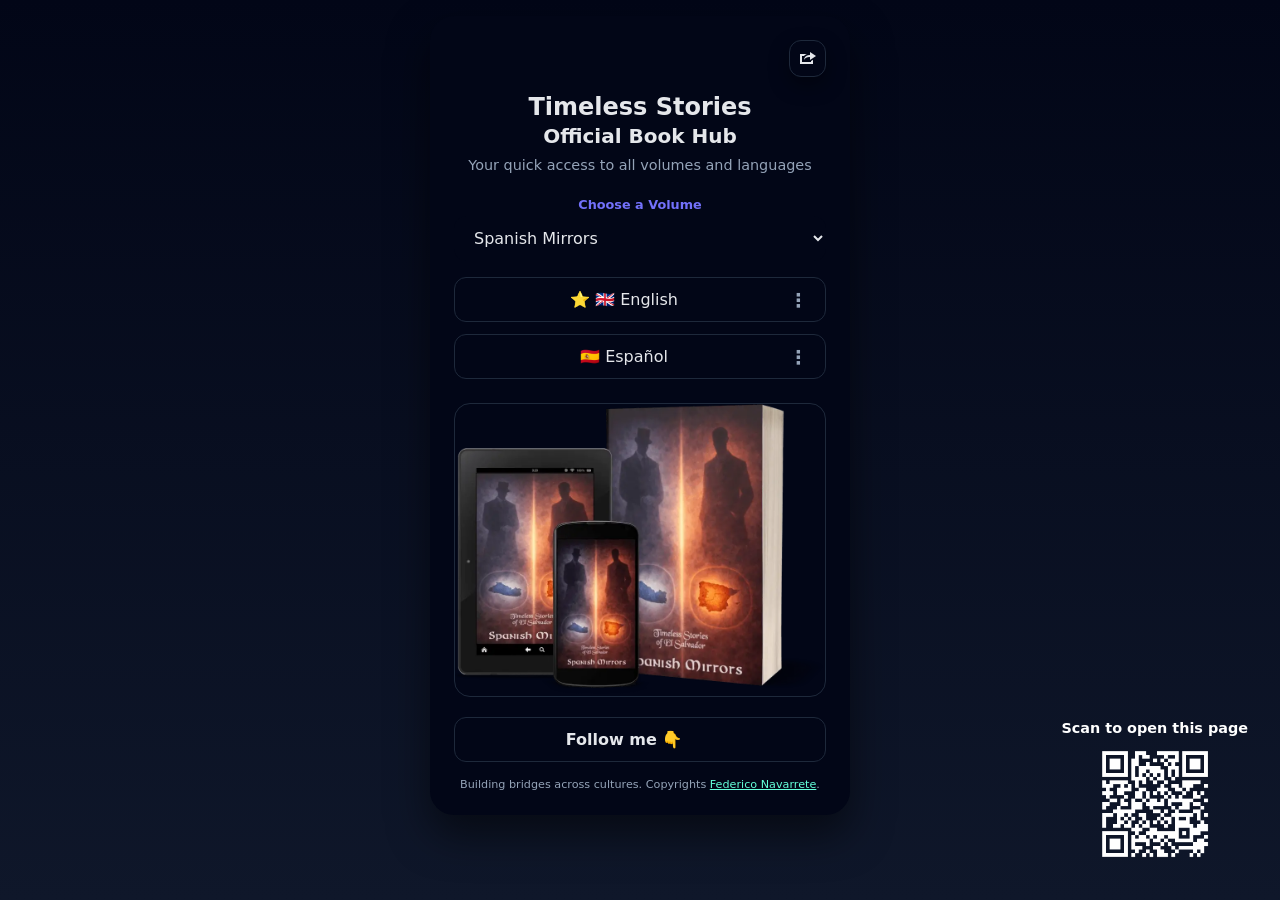
==== commit e3956361: "Improved SEO" ====
--- a/index.html
+++ b/index.html
@@ -37,6 +37,7 @@
     <meta property="twitter:image" content="https://books.federiconavarrete.com/img/preview.jpg">
 
     <link rel="stylesheet" href="css/icon-moon.min.css">
+    <link rel="canonical" href="https://books.federiconavarrete.com">
 </head>
 
 <body>
@@ -89,17 +90,48 @@
     <script src="js/index.min.js"></script>
 
     <script type="application/ld+json">
-			{
-			  "@context": "https://schema.org/",
-			  "@type": "WebSite",
-			  "name": "Timeless Stories — Official Book Hub",
-			  "url": "https://books.federiconavarrete.com",
-			  "potentialAction": {
-				"@type": "SearchAction",
-				"target": "{search_term_string}",
-				"query-input": "required name=search_term_string"
-			  }
-			}
+    {
+        "@context": "https://schema.org",
+        "@type": "CollectionPage",
+        "name": "Timeless Stories — Official Book Hub",
+        "url": "https://books.federiconavarrete.com",
+        "description": "The official book series collection of Salvadoran folklore and legends by Federico Navarrete.",
+        "mainEntity": {
+            "@type": "ItemList",
+            "itemListElement": [
+            {
+                "@type": "ListItem",
+                "position": 1,
+                "item": {
+                "@type": "Book",
+                "name": "Timeless Stories of El Salvador: The Beginning",
+                "author": "Federico Navarrete",
+                "url": "https://a.co/d/08nXczMU"
+                }
+            },
+            {
+                "@type": "ListItem",
+                "position": 2,
+                "item": {
+                "@type": "Book",
+                "name": "Timeless Stories of El Salvador: Epiphany",
+                "author": "Federico Navarrete",
+                "url": "https://a.co/d/0bCerUQd"
+                }
+            },
+            {
+                "@type": "ListItem",
+                "position": 3,
+                "item": {
+                "@type": "Book",
+                "name": "Timeless Stories of El Salvador: Spanish Mirrors",
+                "author": "Federico Navarrete",
+                "url": "https://a.co/d/04ZYlMi3"
+                }
+            }
+            ]
+        }
+    }
     </script>
 </body>
 
